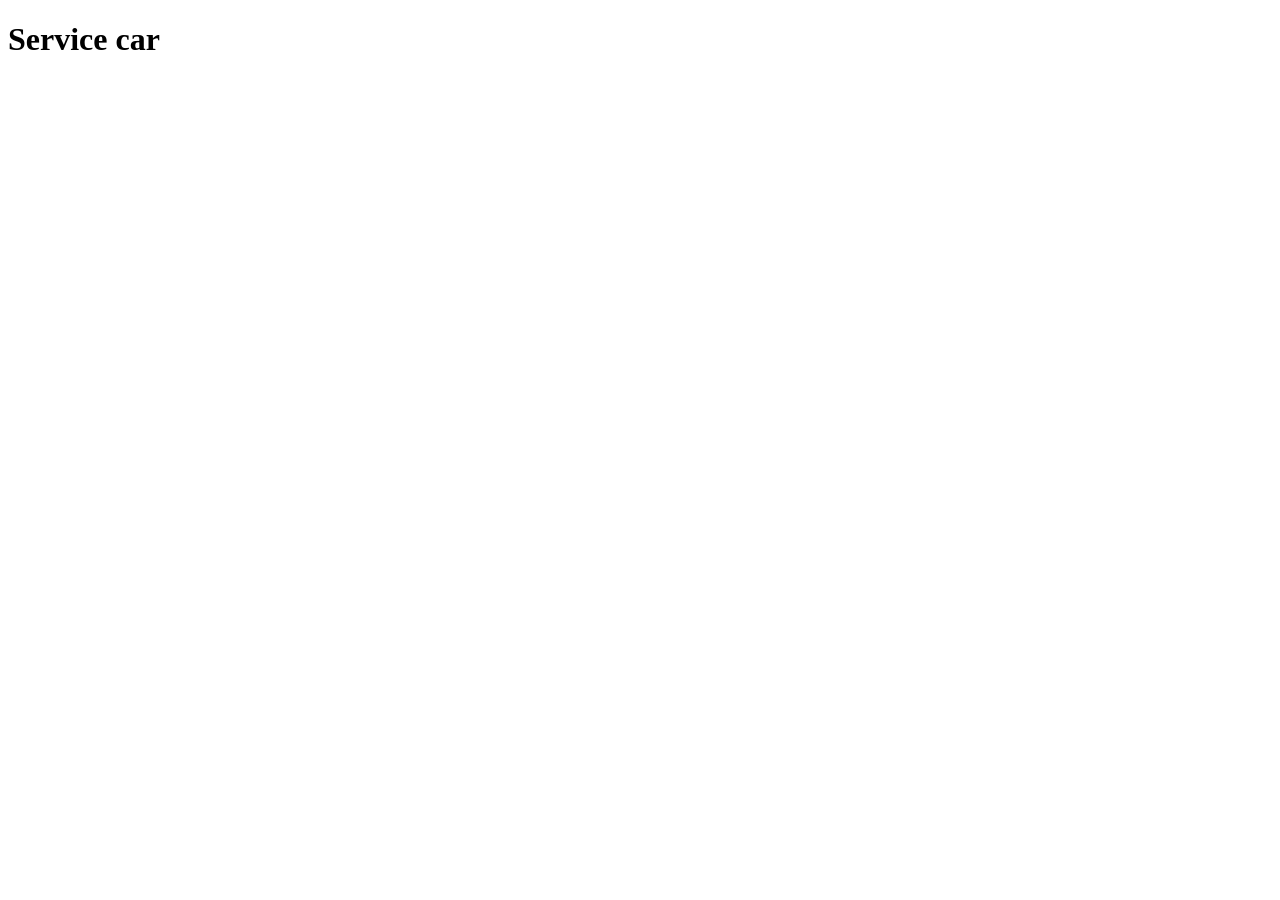
==== index.html @ f4dbdcec "ServiceCar: projeto | adicionei pagina inicial" ====
<!DOCTYPE html>
<html lang="en">
<head>
    <meta charset="UTF-8">
    <meta name="viewport" content="width=device-width, initial-scale=1.0">
    <title>Página inicial - Service Car</title>
</head>
<body>
    <h1>Service car</h1>
</body>
</html>
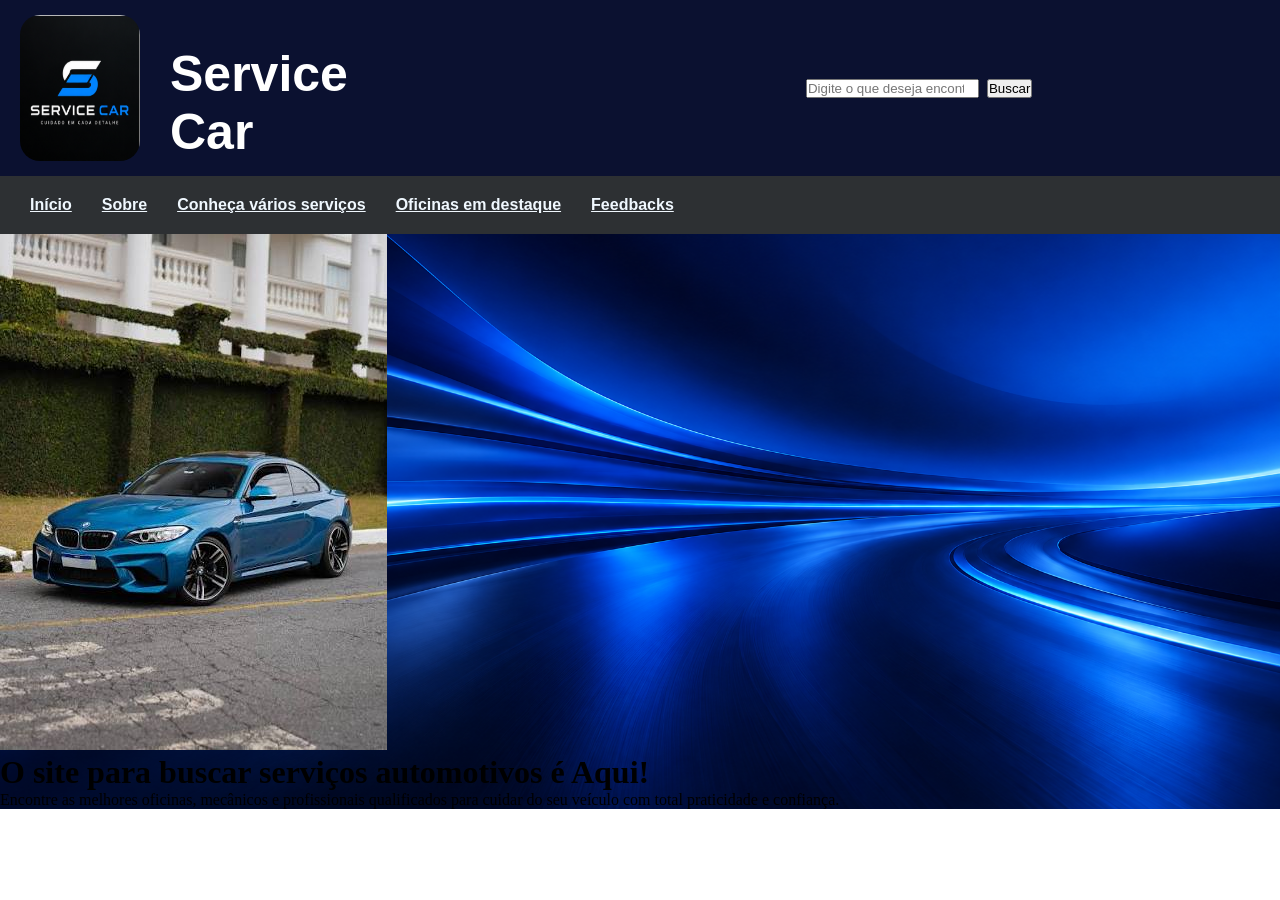
==== commit 87aa1503: "ServiceCar | cabeçarios feitos" ====
--- a/index.html
+++ b/index.html
@@ -4,8 +4,50 @@
     <meta charset="UTF-8">
     <meta name="viewport" content="width=device-width, initial-scale=1.0">
     <title>Página inicial - Service Car</title>
+    <link rel="stylesheet" href="syle.css">
 </head>
 <body>
-    <h1>Service car</h1>
+    
+    <header class="cabecalho">
+        <img src="img_fred/logo_sc.png" alt="logo do site" class="logo-site">
+        <h1>Service Car</h1>
+
+        <div class="cabecalho_botoes">
+            <form action="/buscar" method="get">
+                <label for="pesquisa"></label>
+                <input type="search" id="pesquisa" name="q" placeholder="Digite o que deseja encontrar">
+                <button type="submit">Buscar</button>
+            </form>
+
+            <a href="dadoPessoal.html">
+                <img src="img_fred/istockphoto-1495088043-612x612.jpg" alt="foto de perfil" class="foto-perfil">
+            </a>
+        </div>
+    </header>
+
+    <nav class="menus" aria-label="Navegação principal">
+        <ul>
+          <li><a href="#inicio">Início</a></li>
+          <li><a href="#sobre">Sobre</a></li>
+          <li><a href="#servicos">Conheça vários serviços</a></li>
+          <li><a href="#oficinas-destaque">Oficinas em destaque</a></li>
+          <li><a href="#feedbacks">Feedbacks</a></li>
+        </ul>
+    </nav>
+
+    <div class="inicio">
+
+       <div>
+            <img src="img_fred/images (4).jpg" alt="imagem de um carro">
+       </div>
+
+       <div>
+            <h1>O site para buscar serviços automotivos é Aqui!</h1>
+            <p>Encontre as melhores oficinas, mecânicos e profissionais qualificados para cuidar do seu veículo com total praticidade e confiança.</p>
+       </div>
+
+    </div>
+
+    
 </body>
 </html>
--- a/syle.css
+++ b/syle.css
@@ -0,0 +1,82 @@
+* {
+    margin: 0;
+    padding: 0;
+    box-sizing: border-box;  
+}
+
+.cabecalho {
+    display: flex;
+    background-color: #0b1130;
+    padding: 15px 20px;
+    color: white;
+}
+
+.logo-site {
+    width: 120px;
+    border-radius: 20px;
+}
+
+.cabecalho h1 {
+    font-family: Arial, Helvetica, sans-serif;
+    margin-top: 30px;
+    font-size: 50px; 
+    margin-left: 30px;
+}
+
+
+.cabecalho_botoes {
+    display: flex;
+    gap: 15px; 
+}
+
+
+.cabecalho_botoes form {
+    display: flex;
+    align-items: center;
+    gap: 8px;
+    margin: 0;
+    margin-left: 450px;
+}
+
+
+.cabecalho_botoes a {
+    display: flex;
+    align-items: center;
+}
+
+.foto-perfil {
+    width: 50px;       
+    height: 50px;
+    object-fit: cover; 
+    border-radius: 50%;
+    margin-left: 600px;
+}
+
+.menus{
+    background-color: rgb(45, 48, 51);
+    font-weight: bold;
+}
+
+.menus ul{
+    display: flex;
+}
+
+.menus li{
+    list-style: none;
+    text-decoration: none;
+    margin-top: 20px;
+    margin-bottom: 20px;
+}
+
+.menus a {
+    color: aliceblue;
+    padding-left: 30px;
+    font-family: Arial, Helvetica, sans-serif;
+}
+
+.inicio{
+    background-image: url('img_fred/Fundo\ hero\ azul\ abstrato\ elegante\ para\ site\ de\ carros.png');
+    background-size: cover; 
+    background-position: center;
+    background-repeat: no-repeat;
+}
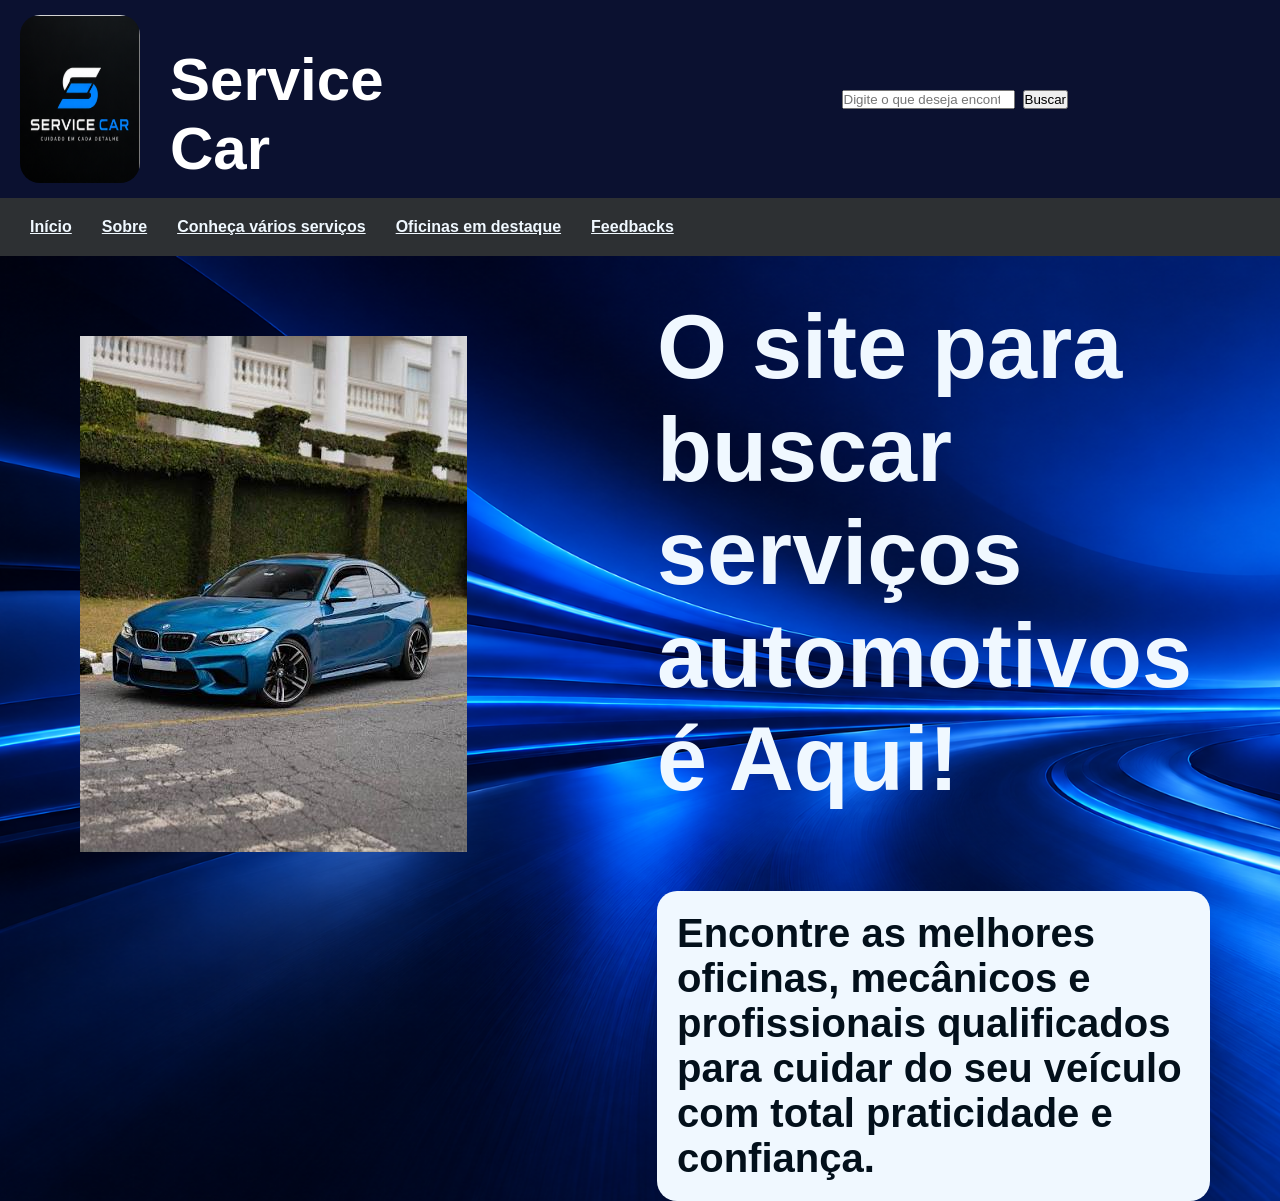
==== commit bce1554f: "ServiceCar | primeira pagina feita" ====
--- a/index.html
+++ b/index.html
@@ -37,11 +37,11 @@
 
     <div class="inicio">
 
-       <div>
+       <div class="parte1">
             <img src="img_fred/images (4).jpg" alt="imagem de um carro">
        </div>
 
-       <div>
+       <div class="titulos">
             <h1>O site para buscar serviços automotivos é Aqui!</h1>
             <p>Encontre as melhores oficinas, mecânicos e profissionais qualificados para cuidar do seu veículo com total praticidade e confiança.</p>
        </div>
--- a/syle.css
+++ b/syle.css
@@ -19,7 +19,7 @@
 .cabecalho h1 {
     font-family: Arial, Helvetica, sans-serif;
     margin-top: 30px;
-    font-size: 50px; 
+    font-size: 60px; 
     margin-left: 30px;
 }
 
@@ -79,4 +79,45 @@
     background-size: cover; 
     background-position: center;
     background-repeat: no-repeat;
+}
+
+.inicio{
+    display: flex;
+}
+
+.parte1 {
+    padding: 20px;
+}
+
+.parte1 img{
+    padding: 20px;
+    margin-top: 40px;
+    margin-left: 40px;
+    margin-bottom: 40px;
+}
+
+.titulos {
+    display: column;
+    margin-left: 150px;
+}
+
+.titulos h1{
+    color: aliceblue;
+    font-family: Arial, Helvetica, sans-serif;
+    font-weight: bold;
+    font-size: 90px;
+    margin-top: 40px;
+    margin-right: 40px;
+}
+
+.titulos p {
+    font-family: Arial, Helvetica, sans-serif;
+    color: rgb(3, 16, 27);
+    font-weight: bold;
+    margin-top: 80px;
+    background-color: aliceblue;
+    font-size: 40px;
+    margin-right: 70px;
+    border-radius: 20px;
+    padding: 20px;
 }
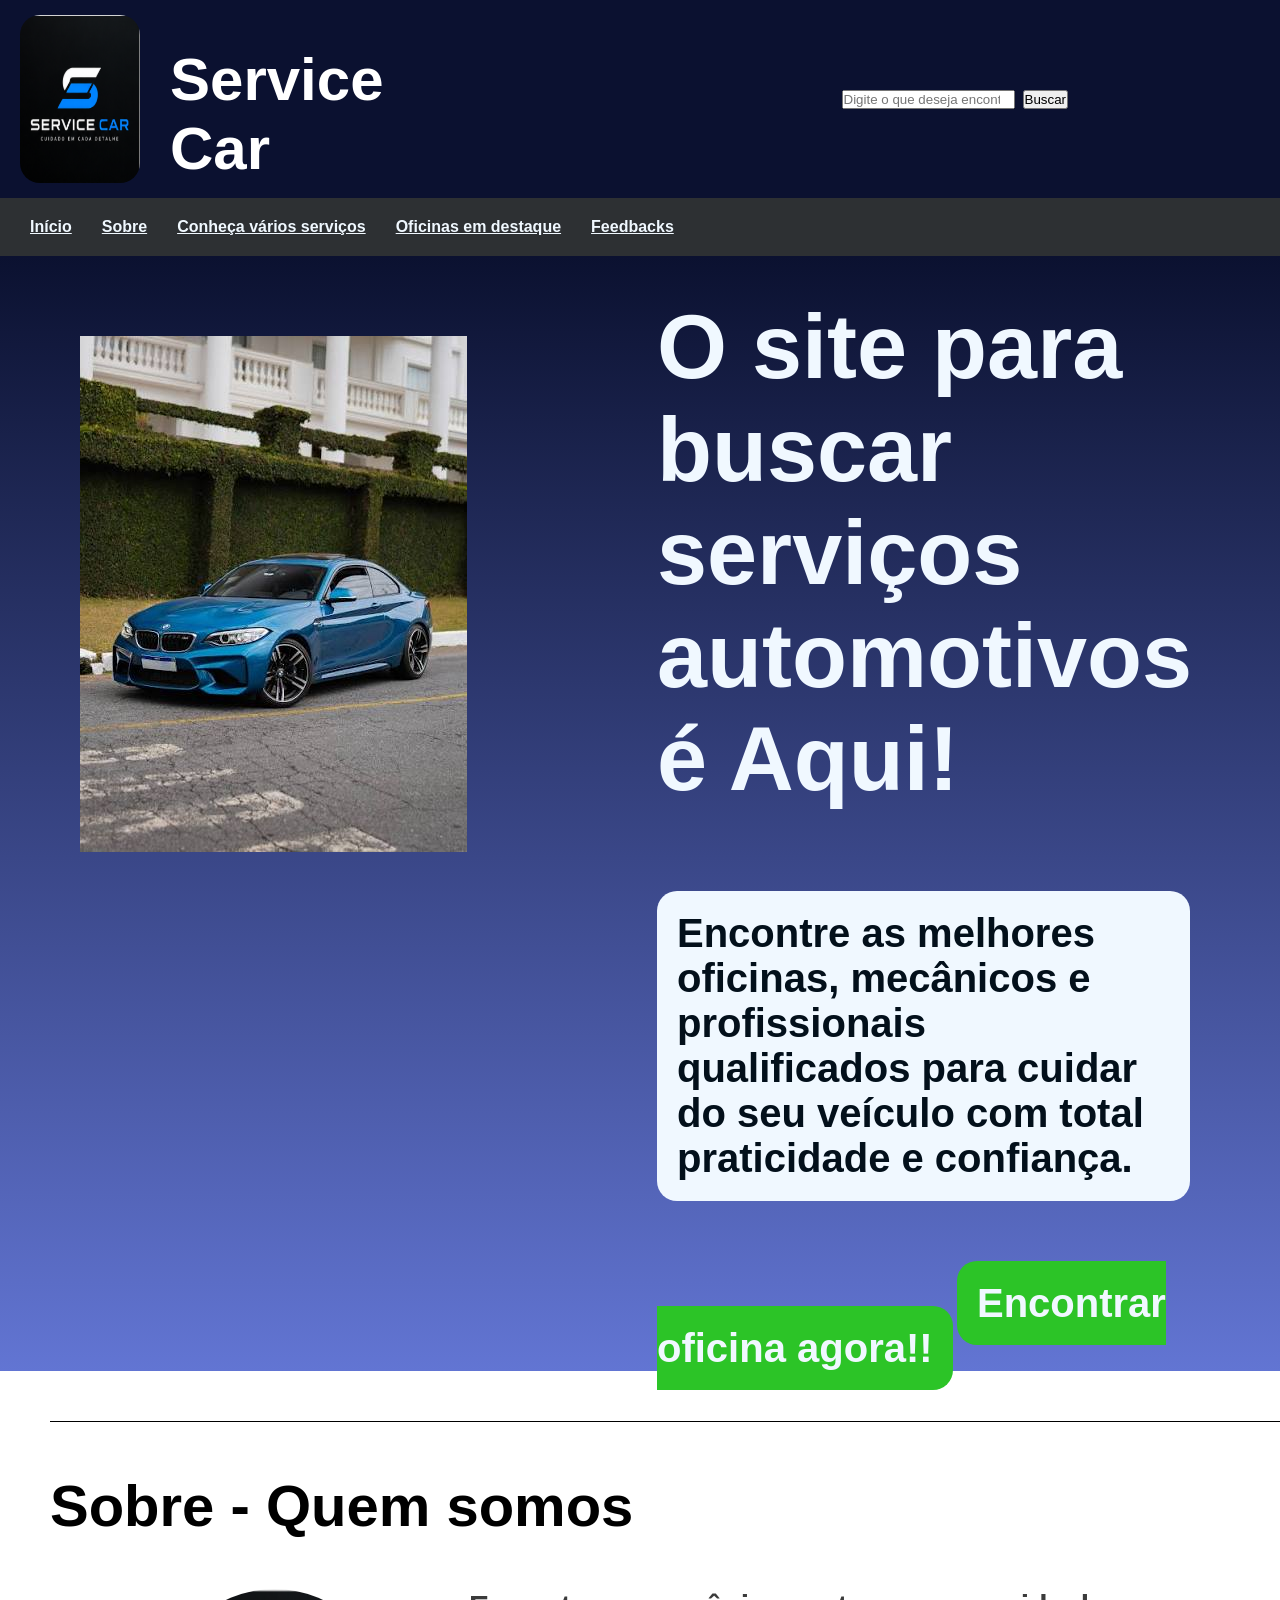
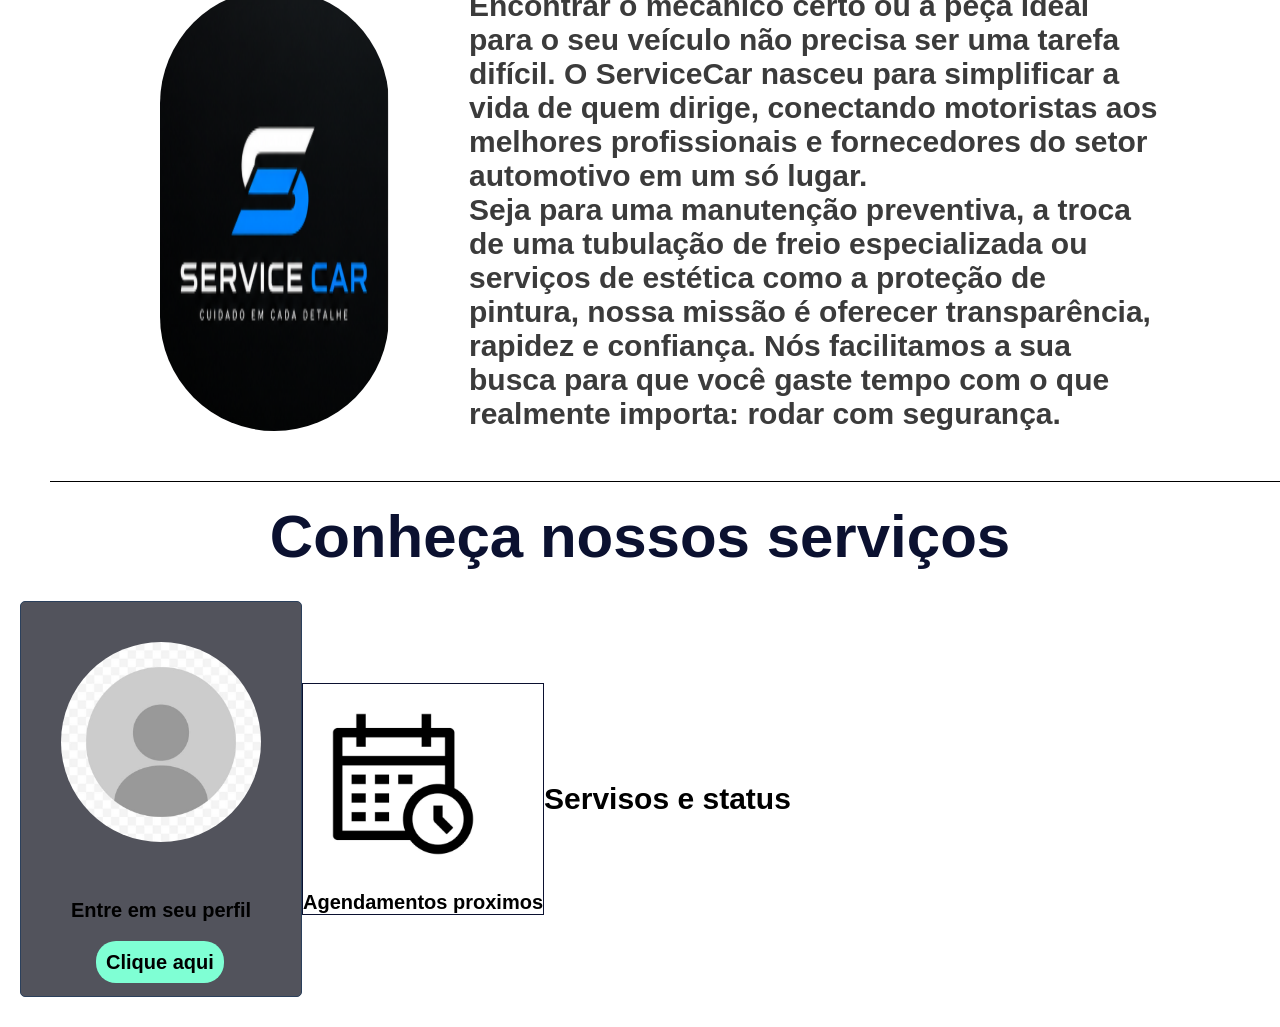
==== commit 7e25a736: "quase feito" ====
--- a/index.html
+++ b/index.html
@@ -44,10 +44,54 @@
        <div class="titulos">
             <h1>O site para buscar serviços automotivos é Aqui!</h1>
             <p>Encontre as melhores oficinas, mecânicos e profissionais qualificados para cuidar do seu veículo com total praticidade e confiança.</p>
+
+            <a href="pesquisar.html">Encontrar oficina agora!!</a>
        </div>
 
     </div>
 
+    <main class="principal" id="sobre">
+        
+        <div class="sobre">
+            <h1>Sobre - Quem somos</h1>
+
+            <div class="_sobre">
+                <img src="img_fred/logo_sc.png" alt="logo da empresa">
+
+                <p>Encontrar o mecânico certo ou a peça ideal para o seu veículo não precisa ser uma tarefa difícil. O ServiceCar nasceu para simplificar a vida de quem dirige, conectando motoristas aos melhores profissionais e fornecedores do setor automotivo em um só lugar. <br>
+                Seja para uma manutenção preventiva, a troca de uma tubulação de freio especializada ou serviços de estética como a proteção de pintura, nossa missão é oferecer transparência, rapidez e confiança. Nós facilitamos a sua busca para que você gaste tempo com o que realmente importa: rodar com segurança.
+                </p>
+            </div>
+                
+        </div>
+
+        <div class="conheca_servisos" id="servicos">
+            <h1>Conheça nossos serviços</h1>
+
+            <div class="area_cliente_agendamentos">
+                <article class="area_cliente">
+                    <img src="img_fred/istockphoto-1495088043-612x612.jpg" alt="foto de perfil">
+                    <p>Entre em seu perfil</p>
+                    <a href="dadoPessoal.html">Clique aqui</a>
+                </article>
+
+                <article class="agendamentos_proximos">
+                    <img src="img_fred/images_agendamento.png" alt="agendamento">
+                    <P>Agendamentos proximos</P>
+
+
+                </article>
+
+                <article class="servisos_status">
+                    <P>Servisos e status</P>
+                </article>
+            </div>
+            
+
+        </div>
+        
+    </main>
+
     
 </body>
 </html>
--- a/syle.css
+++ b/syle.css
@@ -23,12 +23,10 @@
     margin-left: 30px;
 }
 
-
 .cabecalho_botoes {
     display: flex;
     gap: 15px; 
 }
-
 
 .cabecalho_botoes form {
     display: flex;
@@ -37,7 +35,6 @@
     margin: 0;
     margin-left: 450px;
 }
-
 
 .cabecalho_botoes a {
     display: flex;
@@ -75,7 +72,7 @@
 }
 
 .inicio{
-    background-image: url('img_fred/Fundo\ hero\ azul\ abstrato\ elegante\ para\ site\ de\ carros.png');
+    background: linear-gradient(#0b1130 , #6275d3);
     background-size: cover; 
     background-position: center;
     background-repeat: no-repeat;
@@ -101,6 +98,18 @@
     margin-left: 150px;
 }
 
+.titulos a{
+    color: aliceblue;
+    font-family: Arial, Helvetica, sans-serif;
+    font-weight: bold;
+    font-size: 40px;
+    background-color: rgb(44, 196, 39);
+    text-decoration: none;
+    padding: 20px;
+    border-radius: 20px;
+    margin-left: 300px;
+}
+
 .titulos h1{
     color: aliceblue;
     font-family: Arial, Helvetica, sans-serif;
@@ -117,7 +126,124 @@
     margin-top: 80px;
     background-color: aliceblue;
     font-size: 40px;
+    margin-right: 90px;
+    border-radius: 20px;
+    padding: 20px;
+    margin-bottom: 80px;
+}
+
+.principal{
+    background-color: #fff;
+}
+
+.sobre{
+    border-bottom: #000000 1px solid;
+    border-top: #000000 1px solid;
+    margin-top: 50px;
+    padding-bottom: 50px;
+    margin-left: 50px;
+}
+
+.sobre h1 {
+    font-size: 58px;
+    margin-top: 50px;
+    font-family: Arial, Helvetica, sans-serif;
+}
+
+._sobre {
+    display: flex;
+    margin-left: 50px;
+    margin-right: 50px;
+}
+
+._sobre  img {
+    margin-left: 60px;
+    margin-right: 80px;
+    border-radius: 500PX;
+    margin-top: 50px;
+}
+
+._sobre p {
+    font-size: 30px;
+    margin-top: 50px;
+    justify-content: center;
+    font-family: Arial, Helvetica, sans-serif;
+    font-weight: bold;
     margin-right: 70px;
-    border-radius: 20px;
-    padding: 20px;
-}+    color: #3b3b3b;
+}
+
+.area_cliente_agendamentos {
+    padding: 20px;
+    display: flex;
+    align-items: center;
+}
+
+.area_cliente {
+    border: #2b405c 1px solid;
+    border-radius: 5px;
+    padding: 20px;
+    align-items: center;
+    background-color: #52535c;
+}
+
+.area_cliente img {
+    width: 200px;
+    left: auto;
+    border-radius: 360px;
+    margin-top: 20px;
+    margin-bottom: 50px;
+    margin-left: 20px;
+    margin-right: 20px;
+}
+
+.area_cliente p {
+    font-family: Arial, Helvetica, sans-serif;
+    font-size: 20px;
+    font-weight: bold;
+    margin-left: 30px;
+    margin-right: auto;
+    margin-bottom: 20px;
+}
+
+.area_cliente a {
+    text-decoration: none;
+    color: #000000;
+    font-family: Arial, Helvetica, sans-serif;
+    font-size: 20px;
+    margin-left: 55px;
+    margin-right: auto;
+    font-weight: bold;
+    background-color: aquamarine;
+    padding: 10px;
+    border-radius: 20px;
+}
+
+.conheca_servisos {
+    
+    margin-bottom: 10px;
+    margin-top: 20px;
+    font-size: 30px;
+    font-weight: bold;
+    font-family: Arial, Helvetica, sans-serif;
+}
+
+.conheca_servisos h1 {
+    margin-bottom: 10px;
+    color: #0b1130;
+    text-align: center;
+}
+
+.agendamentos_proximos{
+    border: #0b1130 1px solid;
+}
+
+.agendamentos_proximos img{
+    width: 200px;
+    left: auto;
+}
+
+.agendamentos_proximos p{
+    font-size: 20px;
+}
+
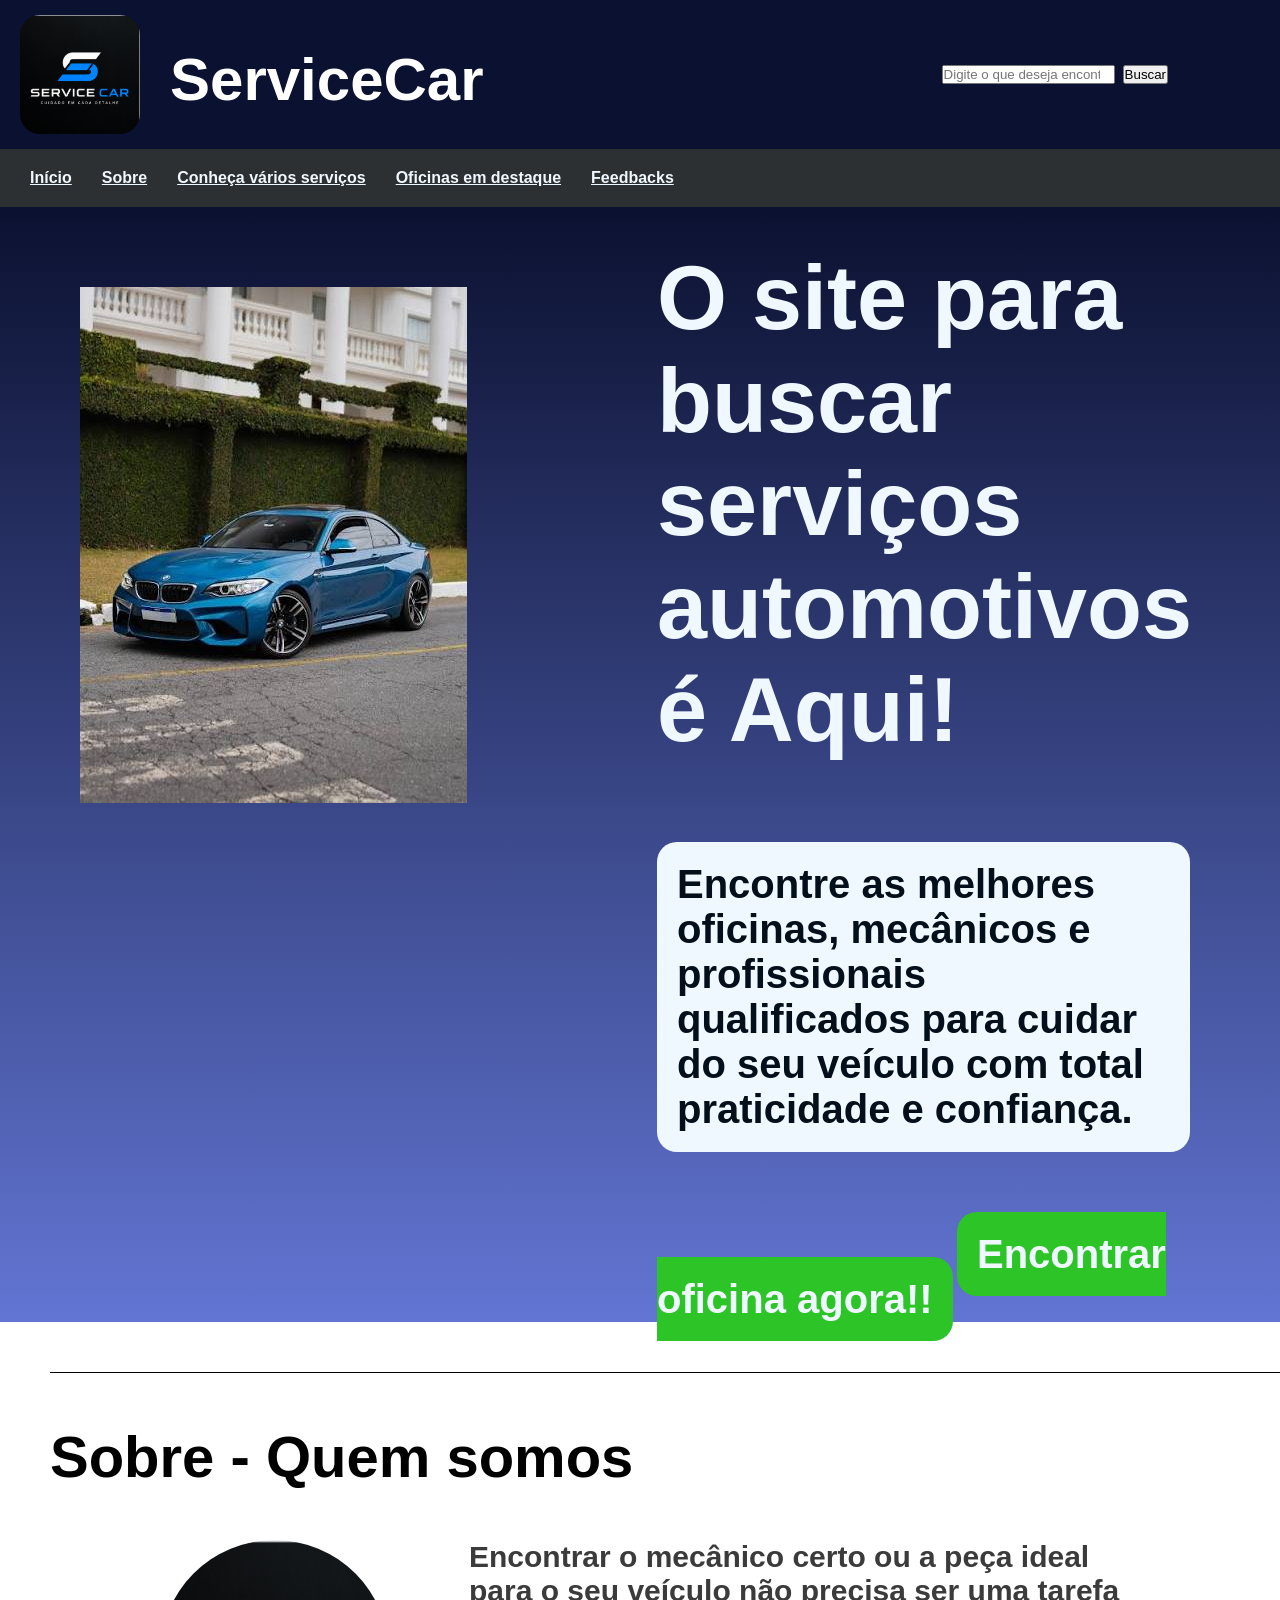
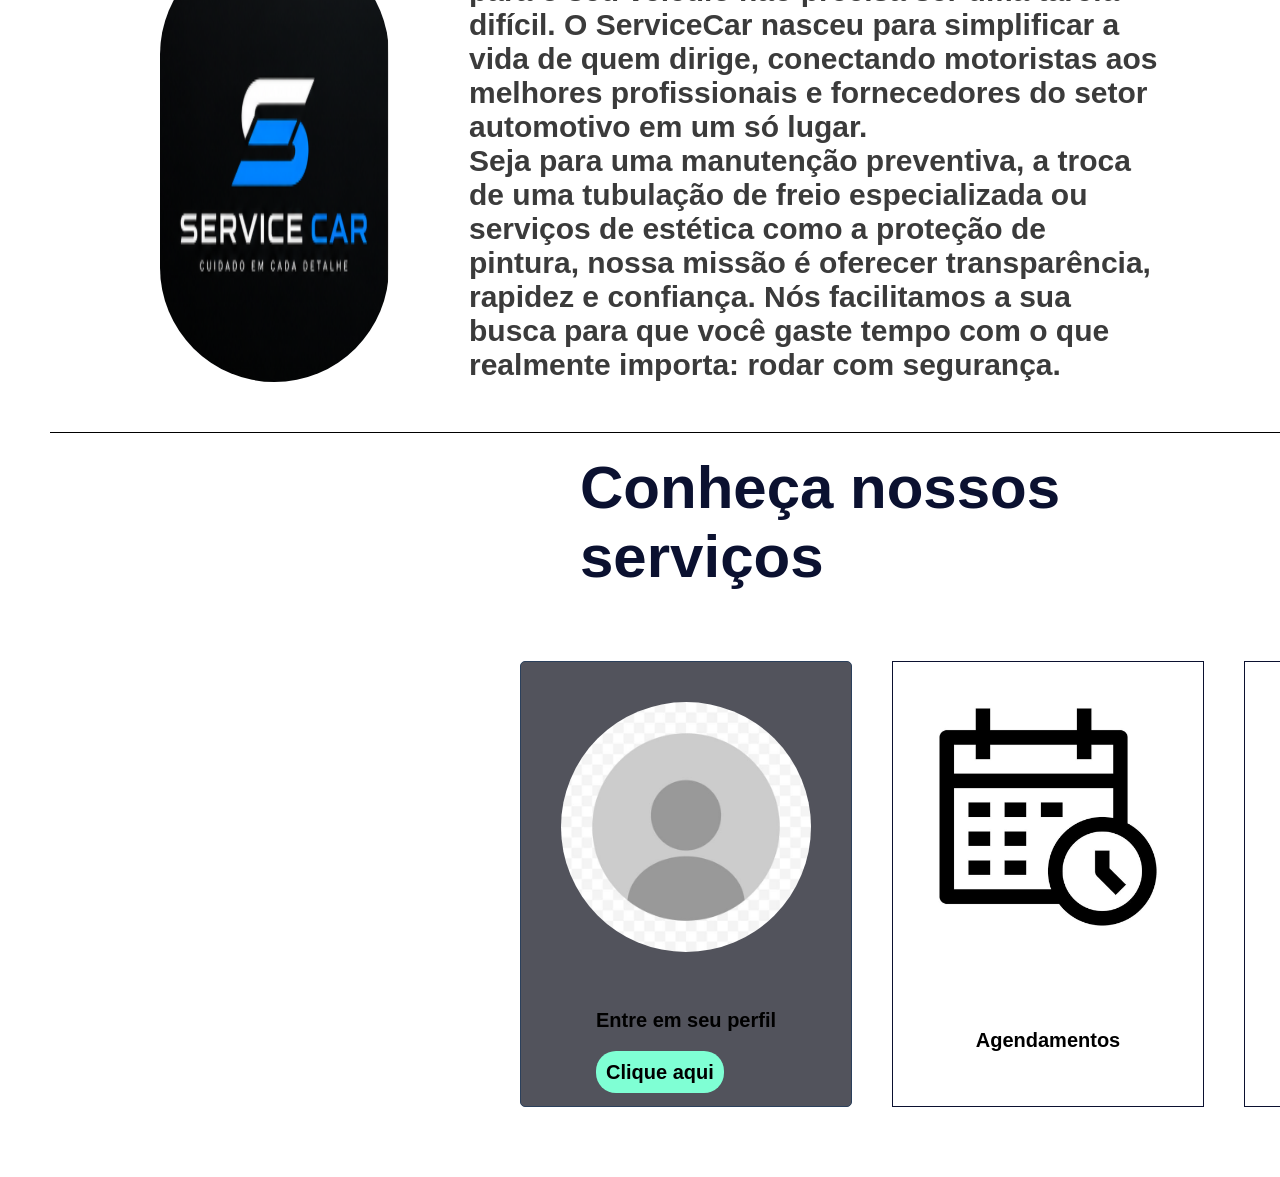
==== commit e058f594: "parte fred" ====
--- a/index.html
+++ b/index.html
@@ -10,7 +10,7 @@
     
     <header class="cabecalho">
         <img src="img_fred/logo_sc.png" alt="logo do site" class="logo-site">
-        <h1>Service Car</h1>
+        <h1>ServiceCar</h1>
 
         <div class="cabecalho_botoes">
             <form action="/buscar" method="get">
@@ -77,13 +77,15 @@
 
                 <article class="agendamentos_proximos">
                     <img src="img_fred/images_agendamento.png" alt="agendamento">
-                    <P>Agendamentos proximos</P>
-
+                    <P>Agendamentos</P>
+                    <a href="https://gemini.google.com/app?hl=pt-BR">Ir para agendementos</a>
 
                 </article>
 
                 <article class="servisos_status">
+                    <img src="img_fred/images-mecanica.png" alt="agendados">
                     <P>Servisos e status</P>
+                    <a href="https://gemini.google.com/app?hl=pt-BR">Ir para agendementos</a>
                 </article>
             </div>
             
--- a/syle.css
+++ b/syle.css
@@ -185,10 +185,11 @@
     padding: 20px;
     align-items: center;
     background-color: #52535c;
+    
 }
 
 .area_cliente img {
-    width: 200px;
+    width: 250px;
     left: auto;
     border-radius: 360px;
     margin-top: 20px;
@@ -201,7 +202,7 @@
     font-family: Arial, Helvetica, sans-serif;
     font-size: 20px;
     font-weight: bold;
-    margin-left: 30px;
+    text-align: center;
     margin-right: auto;
     margin-bottom: 20px;
 }
@@ -217,33 +218,74 @@
     background-color: aquamarine;
     padding: 10px;
     border-radius: 20px;
+    text-align: center;
 }
 
 .conheca_servisos {
-    
+    margin-left: 500px;
     margin-bottom: 10px;
     margin-top: 20px;
     font-size: 30px;
     font-weight: bold;
     font-family: Arial, Helvetica, sans-serif;
+
 }
 
 .conheca_servisos h1 {
     margin-bottom: 10px;
     color: #0b1130;
-    text-align: center;
+    margin-left: 80px;
 }
 
 .agendamentos_proximos{
     border: #0b1130 1px solid;
+    text-align: center;
+    margin: 40px;
 }
 
 .agendamentos_proximos img{
-    width: 200px;
+    width: 310px;
     left: auto;
+    margin-bottom: 30px;
 }
 
 .agendamentos_proximos p{
     font-size: 20px;
-}
-
+    padding: 20px;
+}
+   
+.agendamentos_proximos a{
+    font-size: 20px;
+    text-decoration: none;
+    color: #fff;
+}
+
+.servisos_status{
+    padding: 40px;
+    border: #0b1130 1px solid;
+    text-align: center;
+}
+
+.servisos_status p{
+    font-size: 20px;
+    padding: 20px; 
+}
+
+.servisos_status img{
+    width: 230px;
+    left: auto;
+    margin-bottom: 30px;
+}
+
+.servisos_status a {
+    text-decoration: none;
+    color: #000000;
+    font-family: Arial, Helvetica, sans-serif;
+    font-size: 20px;
+    font-weight: bold;
+    background-color: aquamarine;
+    padding: 10px;
+    border-radius: 20px;
+}
+
+
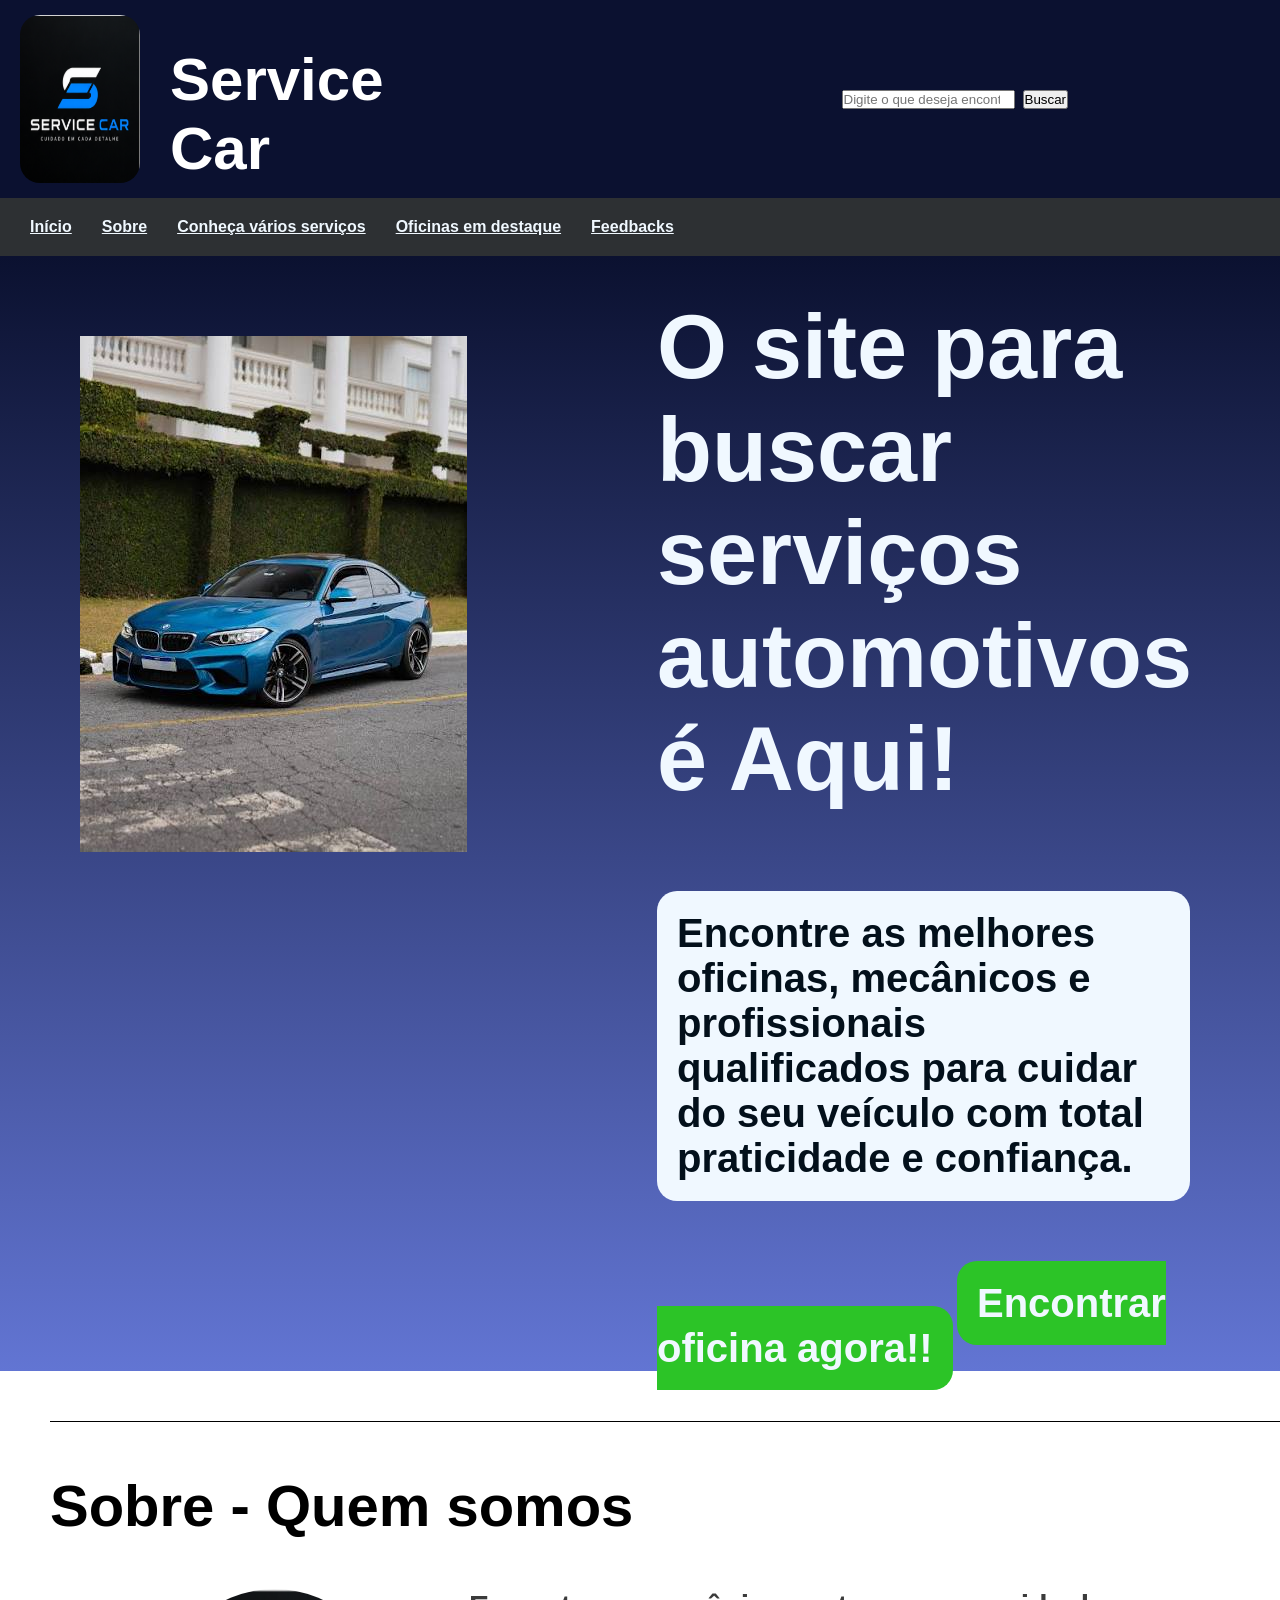
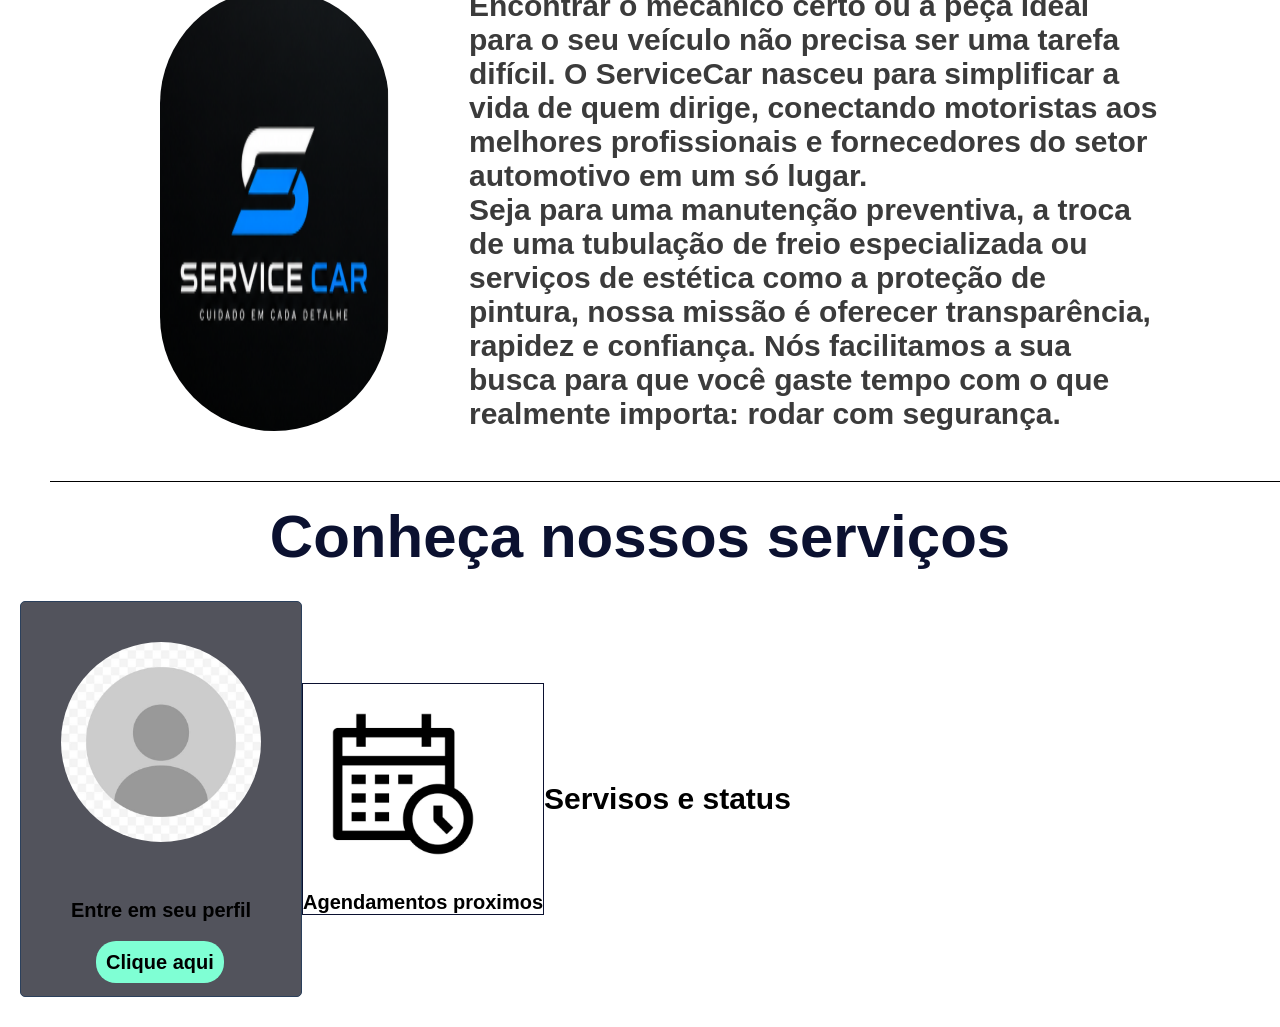
==== commit d9c7cb5d: "Merge branch 'main' of https://github.com/servicecar-site/SERVICE_CAR_PROJETO_INTEGRADOR-" ====
--- a/index.html
+++ b/index.html
@@ -10,7 +10,7 @@
     
     <header class="cabecalho">
         <img src="img_fred/logo_sc.png" alt="logo do site" class="logo-site">
-        <h1>ServiceCar</h1>
+        <h1>Service Car</h1>
 
         <div class="cabecalho_botoes">
             <form action="/buscar" method="get">
@@ -77,15 +77,13 @@
 
                 <article class="agendamentos_proximos">
                     <img src="img_fred/images_agendamento.png" alt="agendamento">
-                    <P>Agendamentos</P>
-                    <a href="https://gemini.google.com/app?hl=pt-BR">Ir para agendementos</a>
+                    <P>Agendamentos proximos</P>
+
 
                 </article>
 
                 <article class="servisos_status">
-                    <img src="img_fred/images-mecanica.png" alt="agendados">
                     <P>Servisos e status</P>
-                    <a href="https://gemini.google.com/app?hl=pt-BR">Ir para agendementos</a>
                 </article>
             </div>
             
--- a/syle.css
+++ b/syle.css
@@ -185,11 +185,10 @@
     padding: 20px;
     align-items: center;
     background-color: #52535c;
-    
 }
 
 .area_cliente img {
-    width: 250px;
+    width: 200px;
     left: auto;
     border-radius: 360px;
     margin-top: 20px;
@@ -202,7 +201,7 @@
     font-family: Arial, Helvetica, sans-serif;
     font-size: 20px;
     font-weight: bold;
-    text-align: center;
+    margin-left: 30px;
     margin-right: auto;
     margin-bottom: 20px;
 }
@@ -218,74 +217,33 @@
     background-color: aquamarine;
     padding: 10px;
     border-radius: 20px;
-    text-align: center;
 }
 
 .conheca_servisos {
-    margin-left: 500px;
+    
     margin-bottom: 10px;
     margin-top: 20px;
     font-size: 30px;
     font-weight: bold;
     font-family: Arial, Helvetica, sans-serif;
-
 }
 
 .conheca_servisos h1 {
     margin-bottom: 10px;
     color: #0b1130;
-    margin-left: 80px;
+    text-align: center;
 }
 
 .agendamentos_proximos{
     border: #0b1130 1px solid;
-    text-align: center;
-    margin: 40px;
 }
 
 .agendamentos_proximos img{
-    width: 310px;
+    width: 200px;
     left: auto;
-    margin-bottom: 30px;
 }
 
 .agendamentos_proximos p{
     font-size: 20px;
-    padding: 20px;
-}
-   
-.agendamentos_proximos a{
-    font-size: 20px;
-    text-decoration: none;
-    color: #fff;
-}
-
-.servisos_status{
-    padding: 40px;
-    border: #0b1130 1px solid;
-    text-align: center;
-}
-
-.servisos_status p{
-    font-size: 20px;
-    padding: 20px; 
-}
-
-.servisos_status img{
-    width: 230px;
-    left: auto;
-    margin-bottom: 30px;
-}
-
-.servisos_status a {
-    text-decoration: none;
-    color: #000000;
-    font-family: Arial, Helvetica, sans-serif;
-    font-size: 20px;
-    font-weight: bold;
-    background-color: aquamarine;
-    padding: 10px;
-    border-radius: 20px;
-}
-
-
+}
+
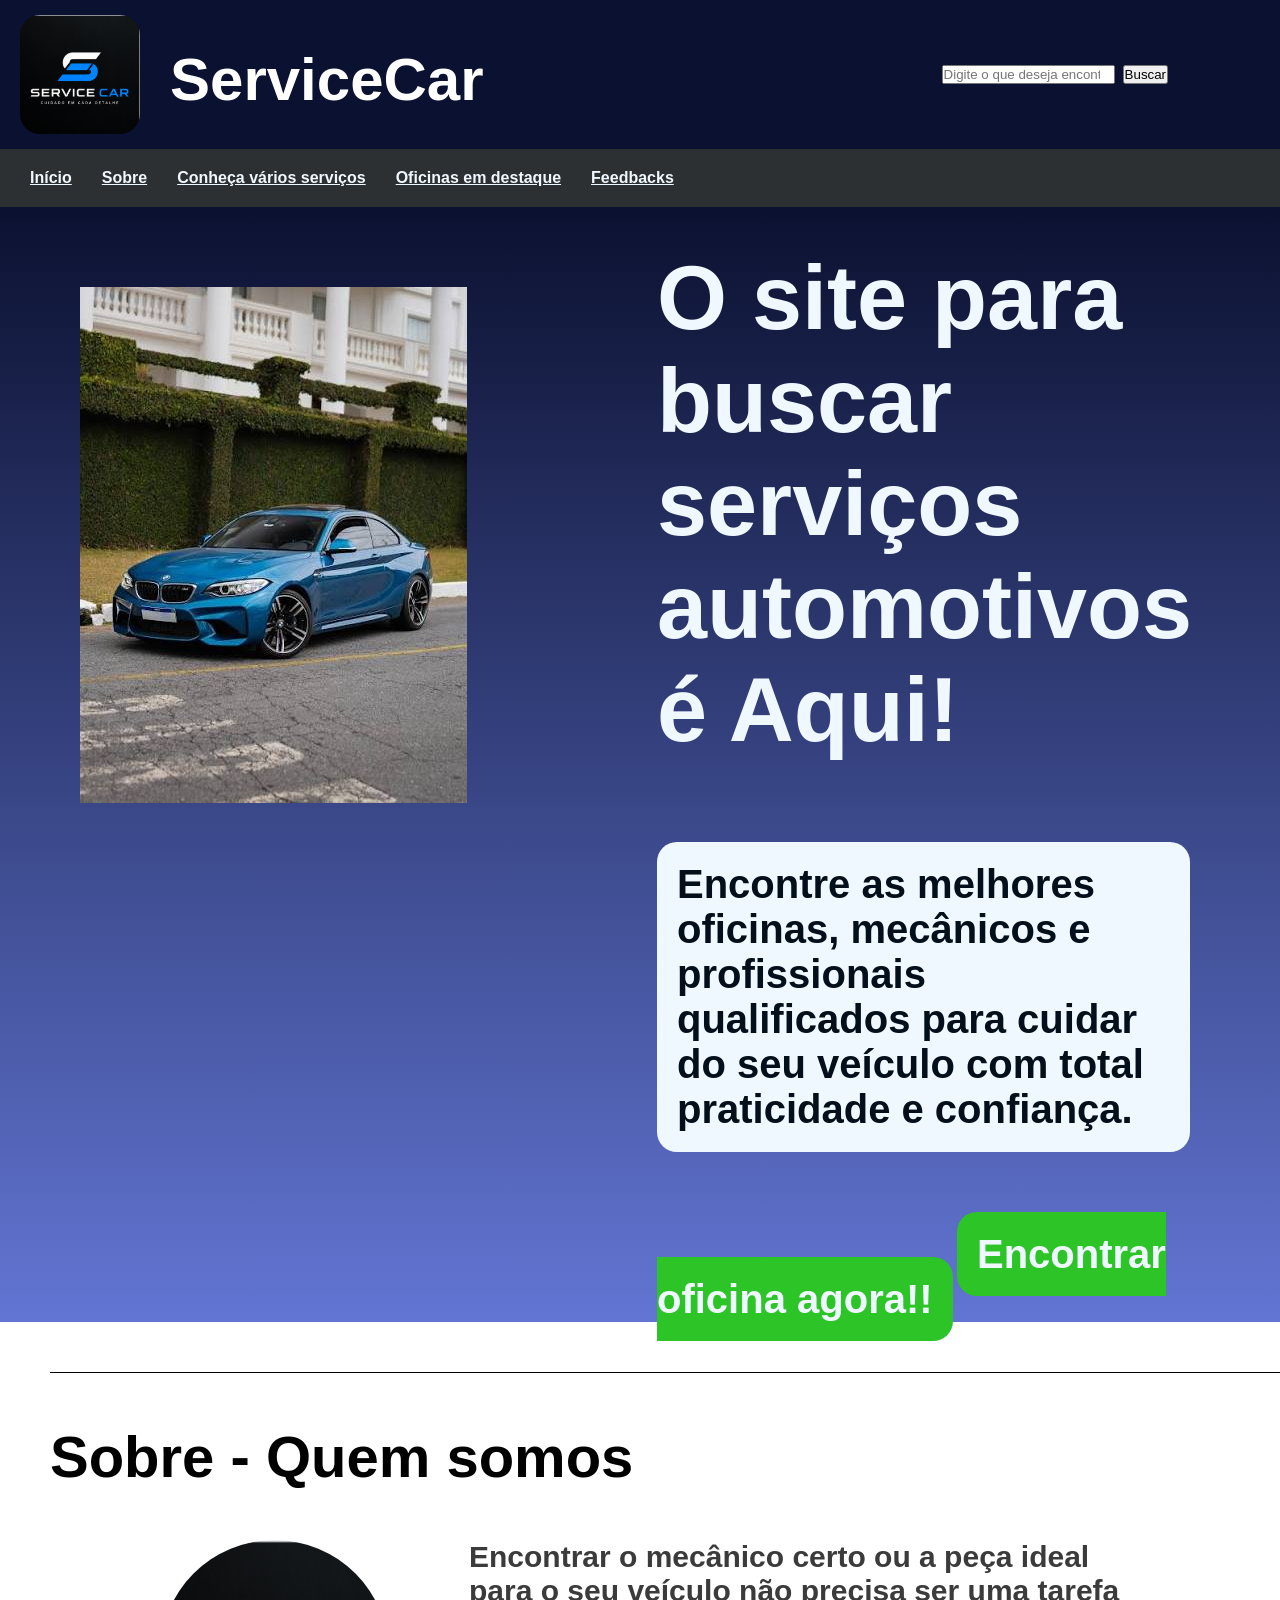
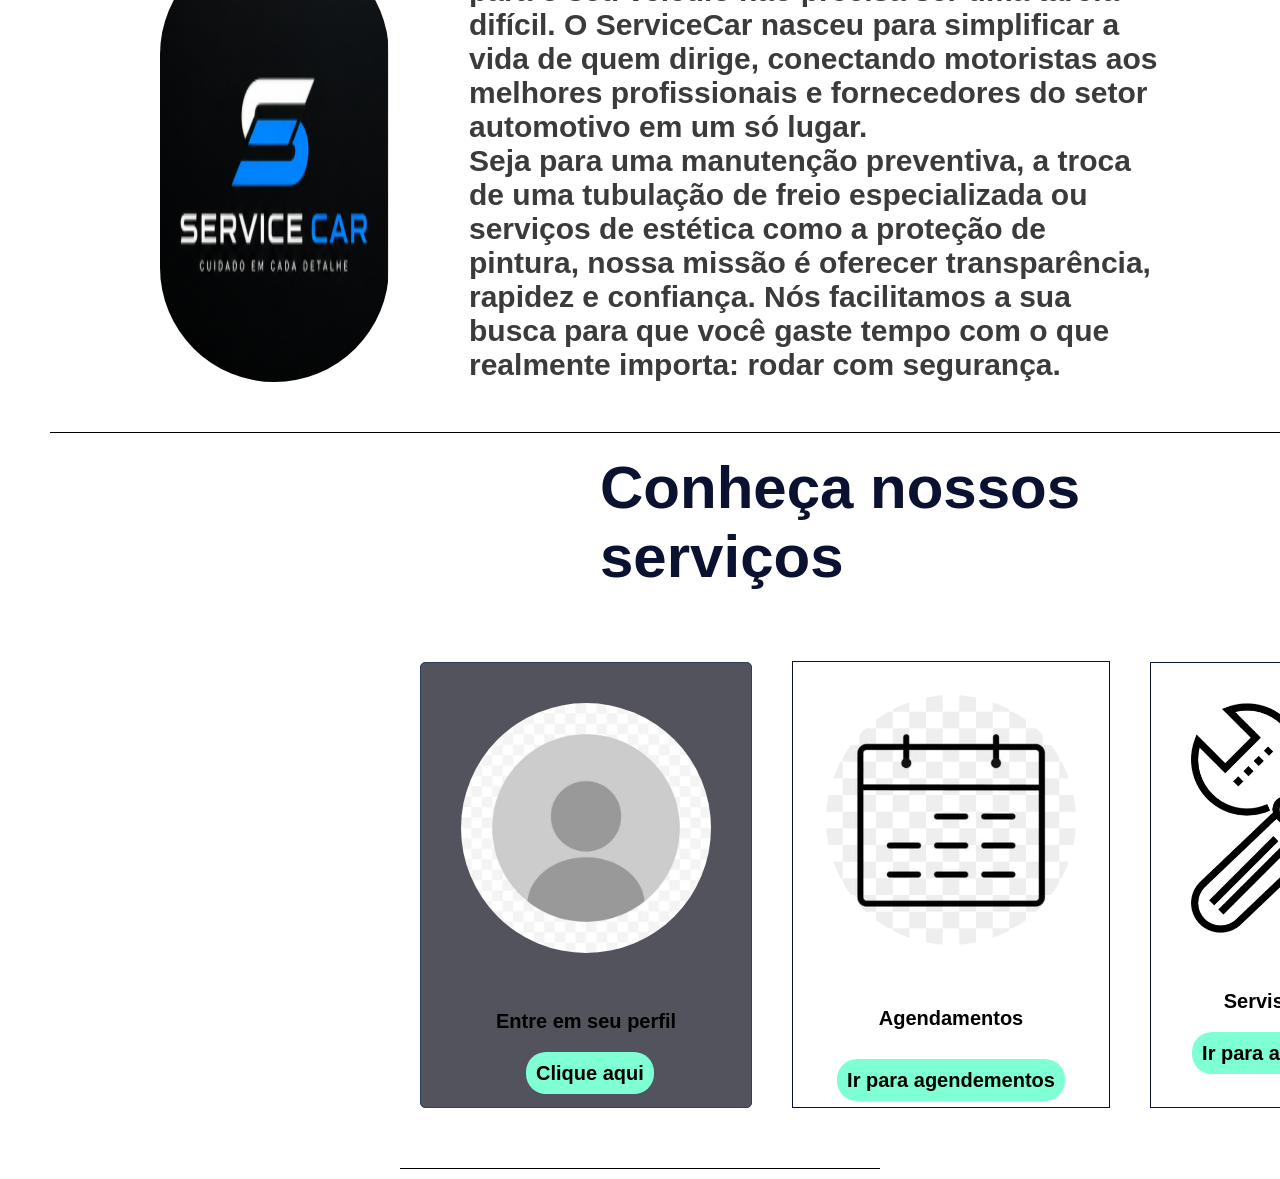
==== commit 3a8139de: "mudei css" ====
--- a/index.html
+++ b/index.html
@@ -4,13 +4,13 @@
     <meta charset="UTF-8">
     <meta name="viewport" content="width=device-width, initial-scale=1.0">
     <title>Página inicial - Service Car</title>
-    <link rel="stylesheet" href="syle.css">
+    <link rel="stylesheet" href="CSS/syle.css">
 </head>
 <body>
     
     <header class="cabecalho">
         <img src="img_fred/logo_sc.png" alt="logo do site" class="logo-site">
-        <h1>Service Car</h1>
+        <h1>ServiceCar</h1>
 
         <div class="cabecalho_botoes">
             <form action="/buscar" method="get">
@@ -76,19 +76,22 @@
                 </article>
 
                 <article class="agendamentos_proximos">
-                    <img src="img_fred/images_agendamento.png" alt="agendamento">
-                    <P>Agendamentos proximos</P>
-
+                    <img src="img_fred/c8202f4c801b9dfe9882459008bb95ba.jpg" alt="agendamento">
+                    <P>Agendamentos</P>
+                    <a href="https://gemini.google.com/app?hl=pt-BR">Ir para agendementos</a>
 
                 </article>
 
                 <article class="servisos_status">
+                    <img src="img_fred/images-mecanica.png" alt="agendados">
                     <P>Servisos e status</P>
+                    <a href="https://gemini.google.com/app?hl=pt-BR">Ir para agendementos</a>
                 </article>
             </div>
             
+        </div>
 
-        </div>
+        
         
     </main>
 
--- a/CSS/syle.css
+++ b/CSS/syle.css
@@ -0,0 +1,307 @@
+
+/*++++++++++++++++++++++++++++++++++++++++++++++++++++++++++++*/
+/*=====esse e do frederico========*/
+/*=============================================================*/
+* {
+    margin: 0;
+    padding: 0;
+    box-sizing: border-box;  
+}
+
+.cabecalho {
+    display: flex;
+    background-color: #0b1130;
+    padding: 15px 20px;
+    color: white;
+}
+
+.logo-site {
+    width: 120px;
+    border-radius: 20px;
+}
+
+.cabecalho h1 {
+    font-family: Arial, Helvetica, sans-serif;
+    margin-top: 30px;
+    font-size: 60px; 
+    margin-left: 30px;
+}
+
+.cabecalho_botoes {
+    display: flex;
+    gap: 15px; 
+}
+
+.cabecalho_botoes form {
+    display: flex;
+    align-items: center;
+    gap: 8px;
+    margin: 0;
+    margin-left: 450px;
+}
+
+.cabecalho_botoes a {
+    display: flex;
+    align-items: center;
+}
+
+.foto-perfil {
+    width: 50px;       
+    height: 50px;
+    object-fit: cover; 
+    border-radius: 50%;
+    margin-left: 600px;
+}
+
+.menus{
+    background-color: rgb(45, 48, 51);
+    font-weight: bold;
+}
+
+.menus ul{
+    display: flex;
+}
+
+.menus li{
+    list-style: none;
+    text-decoration: none;
+    margin-top: 20px;
+    margin-bottom: 20px;
+}
+
+.menus a {
+    color: aliceblue;
+    padding-left: 30px;
+    font-family: Arial, Helvetica, sans-serif;
+    text-align: center;
+}
+
+.inicio{
+    background: linear-gradient(#0b1130 , #6275d3);
+    background-size: cover; 
+    background-position: center;
+    background-repeat: no-repeat;
+}
+
+.inicio{
+    display: flex;
+}
+
+.parte1 {
+    padding: 20px;
+}
+
+.parte1 img{
+    padding: 20px;
+    margin-top: 40px;
+    margin-left: 40px;
+    margin-bottom: 40px;
+}
+
+.titulos {
+    display: column;
+    margin-left: 150px;
+}
+
+.titulos a{
+    color: aliceblue;
+    font-family: Arial, Helvetica, sans-serif;
+    font-weight: bold;
+    font-size: 40px;
+    background-color: rgb(44, 196, 39);
+    text-decoration: none;
+    padding: 20px;
+    border-radius: 20px;
+    margin-left: 300px;
+}
+
+.titulos h1{
+    color: aliceblue;
+    font-family: Arial, Helvetica, sans-serif;
+    font-weight: bold;
+    font-size: 90px;
+    margin-top: 40px;
+    margin-right: 40px;
+}
+
+.titulos p {
+    font-family: Arial, Helvetica, sans-serif;
+    color: rgb(3, 16, 27);
+    font-weight: bold;
+    margin-top: 80px;
+    background-color: aliceblue;
+    font-size: 40px;
+    margin-right: 90px;
+    border-radius: 20px;
+    padding: 20px;
+    margin-bottom: 80px;
+}
+
+.principal{
+    background-color: #fff;
+}
+
+.sobre{
+    border-bottom: #000000 1px solid;
+    border-top: #000000 1px solid;
+    margin-top: 50px;
+    padding-bottom: 50px;
+    margin-left: 50px;
+}
+
+.sobre h1 {
+    font-size: 58px;
+    margin-top: 50px;
+    font-family: Arial, Helvetica, sans-serif;
+}
+
+._sobre {
+    display: flex;
+    margin-left: 50px;
+    margin-right: 50px;
+}
+
+._sobre  img {
+    margin-left: 60px;
+    margin-right: 80px;
+    border-radius: 500PX;
+    margin-top: 50px;
+}
+
+._sobre p {
+    font-size: 30px;
+    margin-top: 50px;
+    justify-content: center;
+    font-family: Arial, Helvetica, sans-serif;
+    font-weight: bold;
+    margin-right: 70px;
+    color: #3b3b3b;
+}
+
+.area_cliente_agendamentos {
+    padding: 20px;
+    display: flex;
+    align-items: center;
+    border-bottom: #000000 1px solid;
+    margin-right: 400px;
+}
+
+.area_cliente {
+    border: #2b405c 1px solid;
+    border-radius: 5px;
+    padding: 20px;
+    
+    background-color: #52535c;
+    
+}
+
+.area_cliente img {
+    width: 250px;
+    left: auto;
+    border-radius: 360px;
+    margin-top: 20px;
+    margin-bottom: 50px;
+    margin-left: 20px;
+    margin-right: 20px;
+}
+
+.area_cliente p {
+    font-family: Arial, Helvetica, sans-serif;
+    font-size: 20px;
+    font-weight: bold;
+    text-align: center;
+    margin-right: auto;
+    margin-bottom: 20px;
+}
+
+.area_cliente a {
+    text-decoration: none;
+    color: #000000;
+    font-family: Arial, Helvetica, sans-serif;
+    font-size: 20px;
+    font-weight: bold;
+    background-color: aquamarine;
+    padding: 10px;
+    border-radius: 20px;
+    margin-left: 85px;
+}
+    
+
+.conheca_servisos {
+    margin-left: 400px;
+    margin-bottom: 10px;
+    margin-top: 20px;
+    font-size: 30px;
+    font-weight: bold;
+    font-family: Arial, Helvetica, sans-serif;
+
+}
+
+.conheca_servisos h1 {
+    margin-bottom: 10px;
+    color: #0b1130;
+    margin-left: 200px;
+}
+
+.agendamentos_proximos{
+    border: #0b1130 1px solid;
+    text-align: center;
+    margin: 40px;
+    padding: 13px;
+}
+
+.agendamentos_proximos img{
+    width: 250px;
+    left: auto;
+    border-radius: 360px;
+    margin-top: 20px;
+    margin-bottom: 25px;
+    margin-left: 20px;
+    margin-right: 20px;
+}
+
+.agendamentos_proximos p{
+    font-size: 20px;
+    padding: 30px;
+}
+   
+.agendamentos_proximos a{
+    font-size: 20px;
+    color: #000000;
+    text-decoration: none;
+    font-family: Arial, Helvetica, sans-serif;
+    font-weight: bold;
+    background-color: aquamarine;
+    padding: 10px;
+    border-radius: 20px;
+    margin-bottom: 60px;
+}
+
+.servisos_status{
+    padding: 40px;
+    border: #0b1130 1px solid;
+    text-align: center;
+}
+
+.servisos_status p{
+    font-size: 20px;
+    padding: 20px; 
+}
+
+.servisos_status img{
+    width: 230px;
+    left: auto;
+    margin-bottom: 30px;
+}
+
+.servisos_status a {
+    text-decoration: none;
+    color: #000000;
+    font-family: Arial, Helvetica, sans-serif;
+    font-size: 20px;
+    font-weight: bold;
+    background-color: aquamarine;
+    padding: 10px;
+    border-radius: 20px;
+}
+
